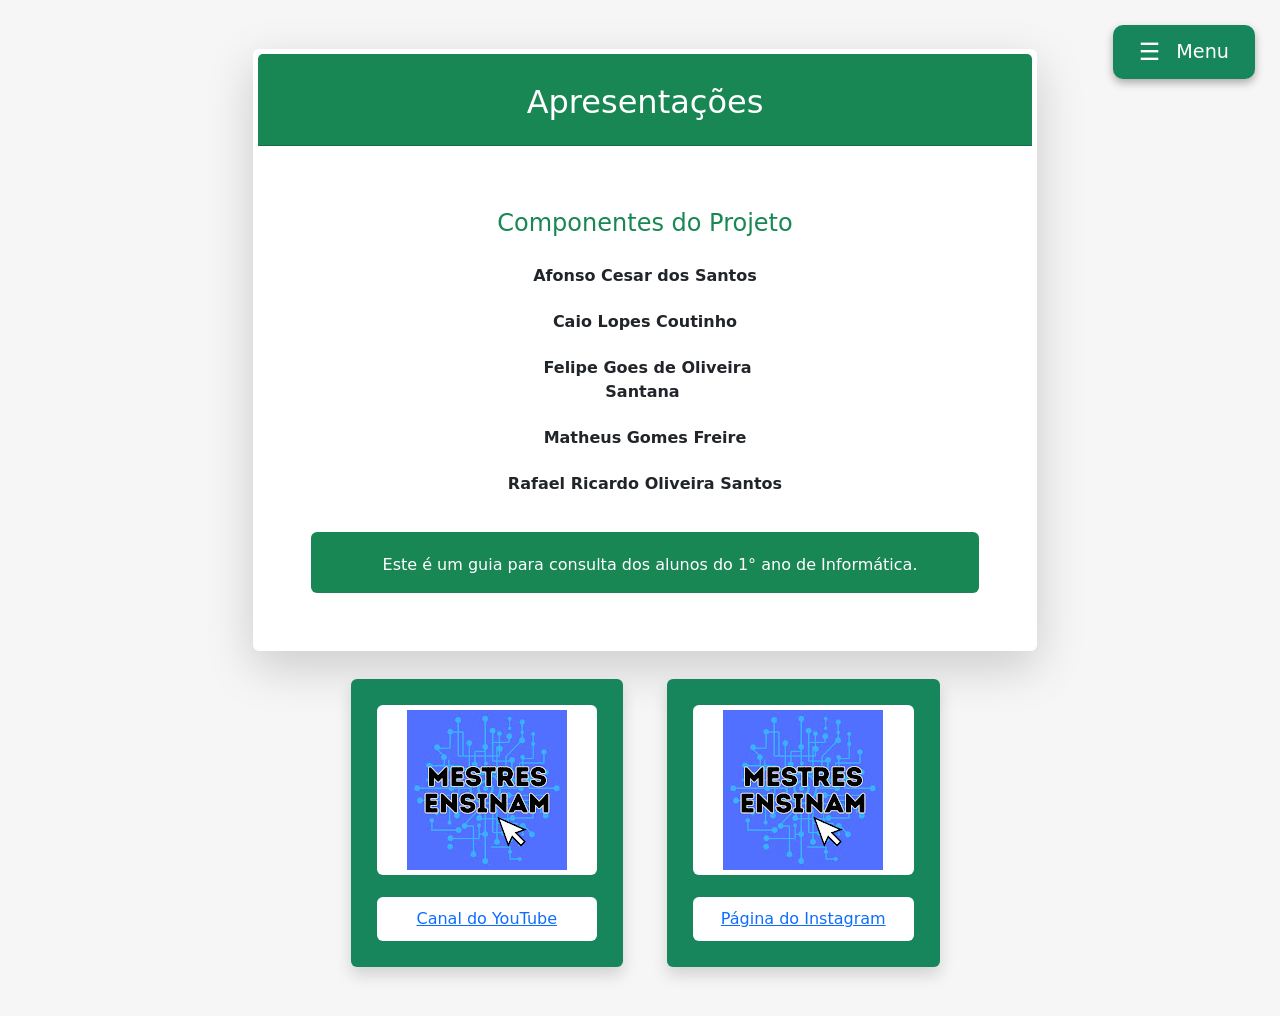
==== index.html @ f21346a5 "a" ====
<html lang="pt-br">
<head>
	<meta charset="utf-8" name="viewport" content="width=device-width, initial-scale=1">   
    <title>Site do Guia de Aprendizado</title>
	<link rel="icon" href="imagens\logo.svg">
    <link href="css/bootstrap.min.css" rel="stylesheet">
    <link href="https://cdn.jsdelivr.net/npm/bootstrap@5.3.0/dist/css/bootstrap.min.css" rel="stylesheet">
	<script src="https://cdn.jsdelivr.net/npm/bootstrap@5.3.0/dist/js/bootstrap.bundle.min.js"></script>
	<style>
		.menu-box {
			background: linear-gradient(135deg, #17865D 0%, #1a9b6b 100%);
			border-radius: 15px;
			padding: 20px;
			margin: 15px;
			box-shadow: 0 8px 25px rgba(23, 134, 93, 0.3);
		}
		
		.menu-label {
			color: white;
			font-weight: 500;
			font-size: 1.1rem;
			margin: 0;
			padding: 12px 15px;
			border-radius: 10px;
			transition: all 0.3s ease;
			cursor: pointer;
			display: block;
			text-decoration: none;
		}
		
		.menu-label:hover {
			background-color: rgba(255, 255, 255, 0.2);
			transform: translateX(5px);
			color: white;
			text-decoration: none;
		}
		
		.nav-link {
			padding: 0;
			margin: 5px 0;
			border-radius: 10px;
			transition: all 0.3s ease;
		}
		
		.nav-link:hover {
			background-color: rgba(255, 255, 255, 0.1);
		}
		
		.offcanvas {
			background: linear-gradient(180deg, #f8f9fa 0%, #e9ecef 100%);
		}
		
		.offcanvas-header {
			background: linear-gradient(135deg, #17865D 0%, #1a9b6b 100%);
			color: white;
			border-radius: 0 0 15px 15px;
		}
		
		.btn-close {
			filter: invert(1);
		}
		
		/* Animação de entrada */
		@keyframes slideIn {
			from {
				transform: translateX(-100%);
				opacity: 0;
			}
			to {
				transform: translateX(0);
				opacity: 1;
			}
		}
		
		
		/* Efeito de destaque para o item ativo */
		.nav-link.active .menu-label {
			background-color: rgba(255, 255, 255, 0.3);
			box-shadow: 0 4px 15px rgba(255, 255, 255, 0.2);
		}

		.home-shortcut-card {
			aspect-ratio: 1 / 1;
			background-color: #17865D;
		}

		.home-shortcut-card .card-body {
			display: flex;
			flex-direction: column;
			gap: 12px;
			background-color: #17865D;
		}

		.home-shortcut-image {
			display: grid;
			flex: 1;
			min-height: 0;
			place-items: center;
			border-radius: 0.375rem;
			background-color: #fff;
		}

		.home-shortcut-image img {
			max-width: 100%;
			max-height: 100%;
			object-fit: contain;
		}

		.home-shortcut-link {
			display: block;
			padding: 10px;
			border-radius: 0.375rem;
			background-color: #fff;
			text-align: center;
		}
	</style>
</head>
<body>
	<!-- Botão do Menu Verde -->
	<button class="btn" type="button"
		data-bs-toggle="offcanvas"
		data-bs-target="#MenuLateral"
		aria-controls="MenuLateral"
		style="background-color:#17865D;color:#fff;position:fixed;top:20px;right:20px;z-index:1050;font-size:1.2rem;padding:8px 20px;border-radius:10px;box-shadow: 0 4px 8px rgba(0,0,0,0.3);">
		<span style="font-size:1.5rem;vertical-align:middle;">☰</span> 
		<span style="margin-left:8px;vertical-align:middle;">Menu</span>
	</button>

	<div class="offcanvas offcanvas-start" tabindex="-1" id="MenuLateral" aria-labelledby="MenuLateralLabel" style="width: 450px;">
		<div class="offcanvas-header">
			<h5 class="offcanvas-title" id="MenuLateralLabel">
				<span style="font-size: 1.8rem; margin-right: 10px;">📊</span>
				Menu de Navegação
			</h5>
			<button type="button" class="btn-close" data-bs-dismiss="offcanvas" aria-label="Close"></button>
		</div>
		<!-- Novo box para envolver os botões -->
		<div class="menu-box">
			<ul class="nav flex-column">
				<li class="nav-item">
					<a class="nav-link" href="index.html" target="_self">
						<label class="menu-label">
							<span style="margin-right: 10px;">🏠</span>
							Início
						</label>
					</a>
				</li>
				<li class="nav-item">
					<a class="nav-link" href="selects.html" target="_self">
						<label class="menu-label">
							<span style="margin-right: 10px;">📈</span>
							Instalação
						</label>
					</a>
				</li>
                <li class="nav-item">
					<a class="nav-link" href="views.html" target="_self">
						<label class="menu-label">
							<span style="margin-right: 10px;">👁️</span>
							Diagrama
						</label>
					</a>
				</li>
				<li class="nav-item">
					<a class="nav-link active" href="proc_join.html" target="_self">
						<label class="menu-label">
							<span style="margin-right: 10px;">🔗</span>
							Criação de Tabelas Comandos
						</label>
					</a>
				</li>
                <li class="nav-item">
					<a class="nav-link" href="proc_crud.html" target="_self">
						<label class="menu-label">
							<span style="margin-right: 10px;">⚙️</span>
							Inserindo Dados
						</label>
					</a>
				</li>
				<li class="nav-item">
					<a class="nav-link" href="proc_regras.html" target="_self">
						<label class="menu-label">
							<span style="margin-right: 10px;">📋</span>
							Alterando Dados
						</label>
					</a>
				</li>
				<li class="nav-item">
					<a class="nav-link" href="Permissões.html" target="_self">
						<label class="menu-label">
							<span style="margin-right: 10px;">✔</span>
							Pesquisas (Select)
						</label>
					</a>
				</li>
				<li class="nav-item">
					<a class="nav-link" href="gatilhos.html" target="_self">
						<label class="menu-label">
							<span style="margin-right: 10px;">🔫</span>
							Como Salvar
						</label>
					</a>
				</li>
			</ul>
		</div>
	</div>

	<div class="offcanvas offcanvas-start" tabindex="-1" id="sideMenu" aria-labelledby="sideMenuLabel">
	  <div class="offcanvas-header">
		<h5 class="offcanvas-title" id="sideMenuLabel">Menu</h5>
		<button type="button" class="btn-close" data-bs-dismiss="offcanvas" aria-label="Close"></button>
	  </div>
	  <div class="offcanvas-body">
		<ul class="list-group">
		  <li class="list-group-item"><a href="#" class="text-decoration-none">Início</a></li>
		  <li class="list-group-item"><a href="#" class="text-decoration-none">Instalação</a></li>
          <li class="list-group-item"><a href="#" class="text-decoration-none">Diagrama</a></li>
          <li class="list-group-item"><a href="#" class="text-decoration-none">Criação de Tabelas Comandos</a></li>
		  <li class="list-group-item"><a href="#" class="text-decoration-none">Inserindo Dados</a></li>
          <li class="list-group-item"><a href="#" class="text-decoration-none">Alterando Dados</a></li>
          <li class="list-group-item"><a href="#" class="text-decoration-none">Pesquisas (Select)</a></li>
		  <li class="list-group-item"><a href="#" class="text-decoration-none">Como Salvar</a></li>
		</ul>
	</div>
</div>

	<div class="container-fluid py-4">
		<div class="row justify-content-center">
			<div class="col-lg-8 col-md-10 col-sm-12">
				<div class="card shadow-lg border-0">
					<div class="card-header bg-success text-white text-center py-4">
						<h2 class="mb-0 text-white">Apresentações</h2>
					</div>
					<div class="card-body p-5 text-center">
						<div class="text-center mb-4">
							<h4 class="text-success mb-3">Componentes do Projeto</h4>
							<div class="row justify-content-center">
								<div class="col-md-6 mb-2">
									<p class="mb-1"><strong>Afonso Cesar dos Santos</strong></p>
								</div>
								<div class="col-md-6 mb-2">
									<p class="mb-1"><strong>Caio Lopes Coutinho</strong></p>
								</div>
								<div class="col-md-6 mb-2">
									<p class="mb-1"><strong>Felipe Goes de Oliveira Santana</strong></p>
								</div>
								<div class="col-md-6 mb-2">
									<p class="mb-1"><strong>Matheus Gomes Freire</strong></p>
								</div>
								<div class="col-md-6 mb-2">
									<p class="mb-1"><strong>Rafael Ricardo Oliveira Santos</strong></p>
								</div>
							</div>
						</div>
						
						

							
							<div class="mt-4 p-3 bg-success text-white rounded">
								<p class="mb-0"><i class="fas fa-users"></i> Este é um guia para consulta dos alunos do 1° ano de Informática.</p>
							</div>
						</div>
					</div>
				</div>
			</div>

			<div class="row justify-content-center g-4 mt-2">
				<div class="col-10 col-sm-5 col-lg-3">
					<div class="card home-shortcut-card shadow border-0">
						<div class="card-body">
							<!-- Substitua esta área por uma imagem quando estiver pronta. -->
							<div class="home-shortcut-image"><img src="imagens/TCC/logo/logo.jpg" alt="logo" class="img-fluid"></img></div>
							<a href="https://youtube.com/@mestresensinando?si=HSx_U2N3adWQ6P_w" class="home-shortcut-link" target="_blank" rel="noopener noreferrer">Canal do YouTube</a>
						</div>
					</div>
				</div>
				<div class="col-10 col-sm-5 col-lg-3">
					<div class="card home-shortcut-card shadow border-0">
						<div class="card-body">
							<!-- Substitua esta área por uma imagem quando estiver pronta. -->
							<div class="home-shortcut-image"><img src="imagens/TCC/logo/logo.jpg" alt="logo" class="img-fluid"></img></div>
							<a href="https://www.instagram.com/mestres_ensinam01?utm_source=ig_web_button_share_sheet&mdxt=ZDNlZDc0MzIxNw==" class="home-shortcut-link" target="_blank" rel="noopener noreferrer">Página do Instagram</a>
						</div>
					</div>
				</div>
			</div>
			
			</div>
	</div>

	<!-- Script para destacar o item correto do menu -->
	<script>
	  document.addEventListener("DOMContentLoaded", function() {
		let links = document.querySelectorAll(".nav-link");
		let currentPage = window.location.pathname.split("/").pop(); // pega o nome do arquivo atual
		
		links.forEach(link => {
		  let href = link.getAttribute("href");
		  if (href === currentPage) {
			link.classList.add("active"); // ativa só o item da página atual
		  } else {
			link.classList.remove("active"); // garante que os outros fiquem limpos
		  }
		});
	  });
	</script>
</body>
<style>
	* 
	{
	  margin: 5px !important;
	}

	.btn-close
	{
	  filter: brightness(0%) !important;
	}

	h2 
	{
	  color: #0f7a0f !important; 
	}

	body 
	{
	  background-color: #f6f6f6 !important;
	}
</style>
</html>
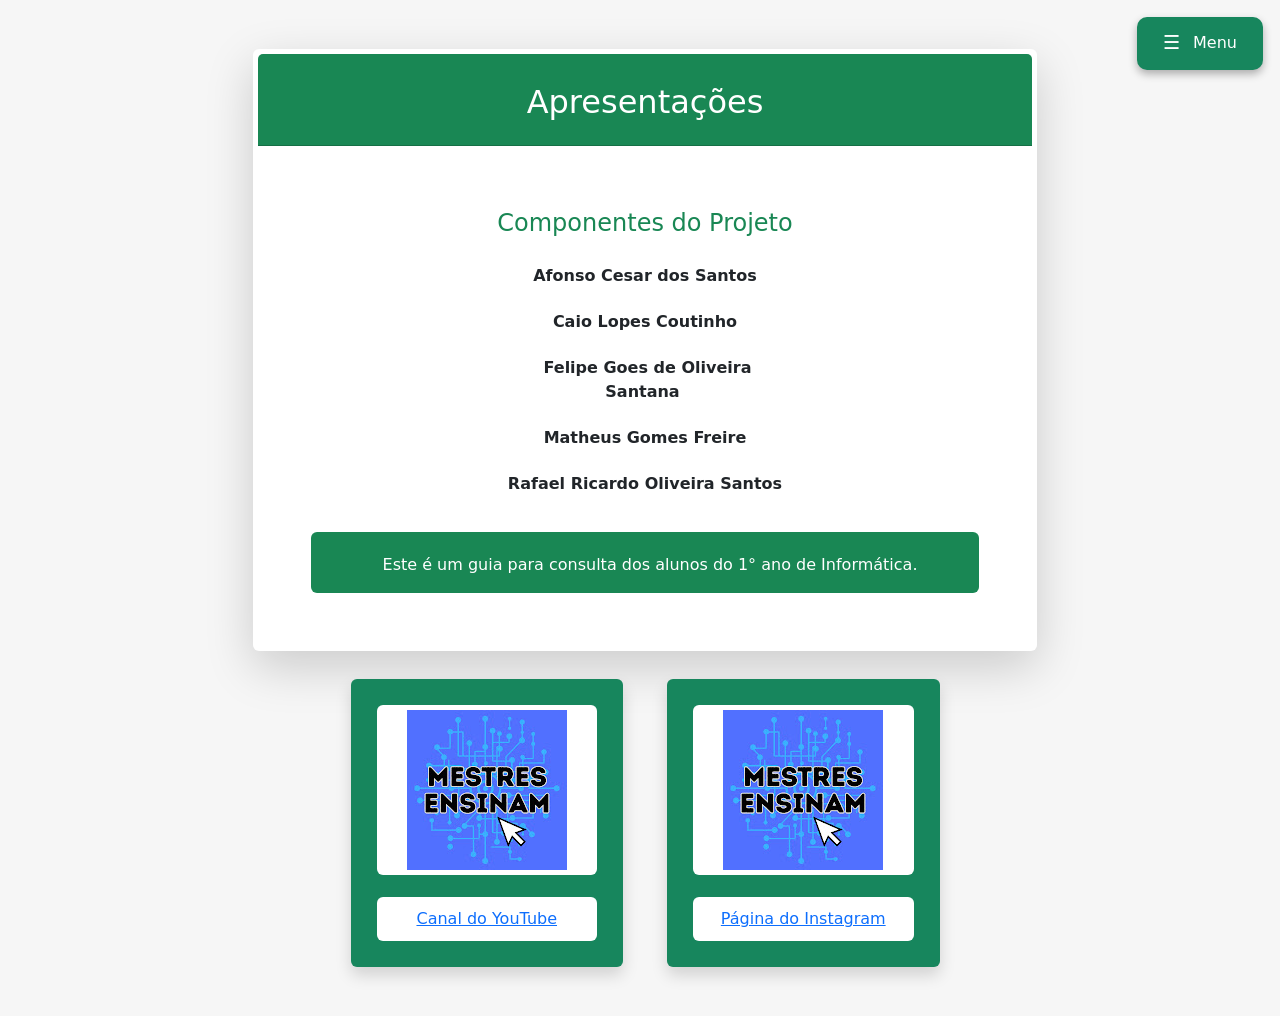
==== commit 9817dab7: "a" ====
--- a/index.html
+++ b/index.html
@@ -112,6 +112,61 @@
 			border-radius: 0.375rem;
 			background-color: #fff;
 			text-align: center;
+		}
+	</style>
+	<style>
+		#MenuLateral {
+			width: min(450px, 90vw) !important;
+			max-width: 100vw;
+			display: flex;
+			flex-direction: column;
+		}
+
+		#MenuLateral .offcanvas-header {
+			flex-shrink: 0;
+			gap: 0.75rem;
+		}
+
+		#MenuLateral .offcanvas-title {
+			min-width: 0;
+			overflow-wrap: anywhere;
+		}
+
+		#MenuLateral .menu-box {
+			flex: 1 1 auto;
+			min-height: 0;
+			margin: clamp(8px, 2vw, 15px);
+			padding: clamp(10px, 3vw, 20px);
+			overflow-y: auto;
+			overscroll-behavior: contain;
+		}
+
+		#MenuLateral .menu-label {
+			display: flex;
+			min-height: 44px;
+			align-items: center;
+			overflow-wrap: anywhere;
+		}
+
+		button[data-bs-target="#MenuLateral"] {
+			inset-block-start: max(12px, env(safe-area-inset-top)) !important;
+			inset-inline-end: max(12px, env(safe-area-inset-right)) !important;
+			z-index: 1039 !important;
+			display: inline-flex;
+			max-width: calc(100vw - 24px);
+			align-items: center;
+			gap: 8px;
+			padding: 6px clamp(10px, 2vw, 20px) !important;
+			font-size: clamp(1rem, 1.2vw, 1.2rem) !important;
+			white-space: nowrap;
+		}
+
+		button[data-bs-target="#MenuLateral"] span:first-child {
+			font-size: clamp(1.2rem, 1.5vw, 1.5rem) !important;
+		}
+
+		button[data-bs-target="#MenuLateral"] span:last-child {
+			margin-left: 0 !important;
 		}
 	</style>
 </head>
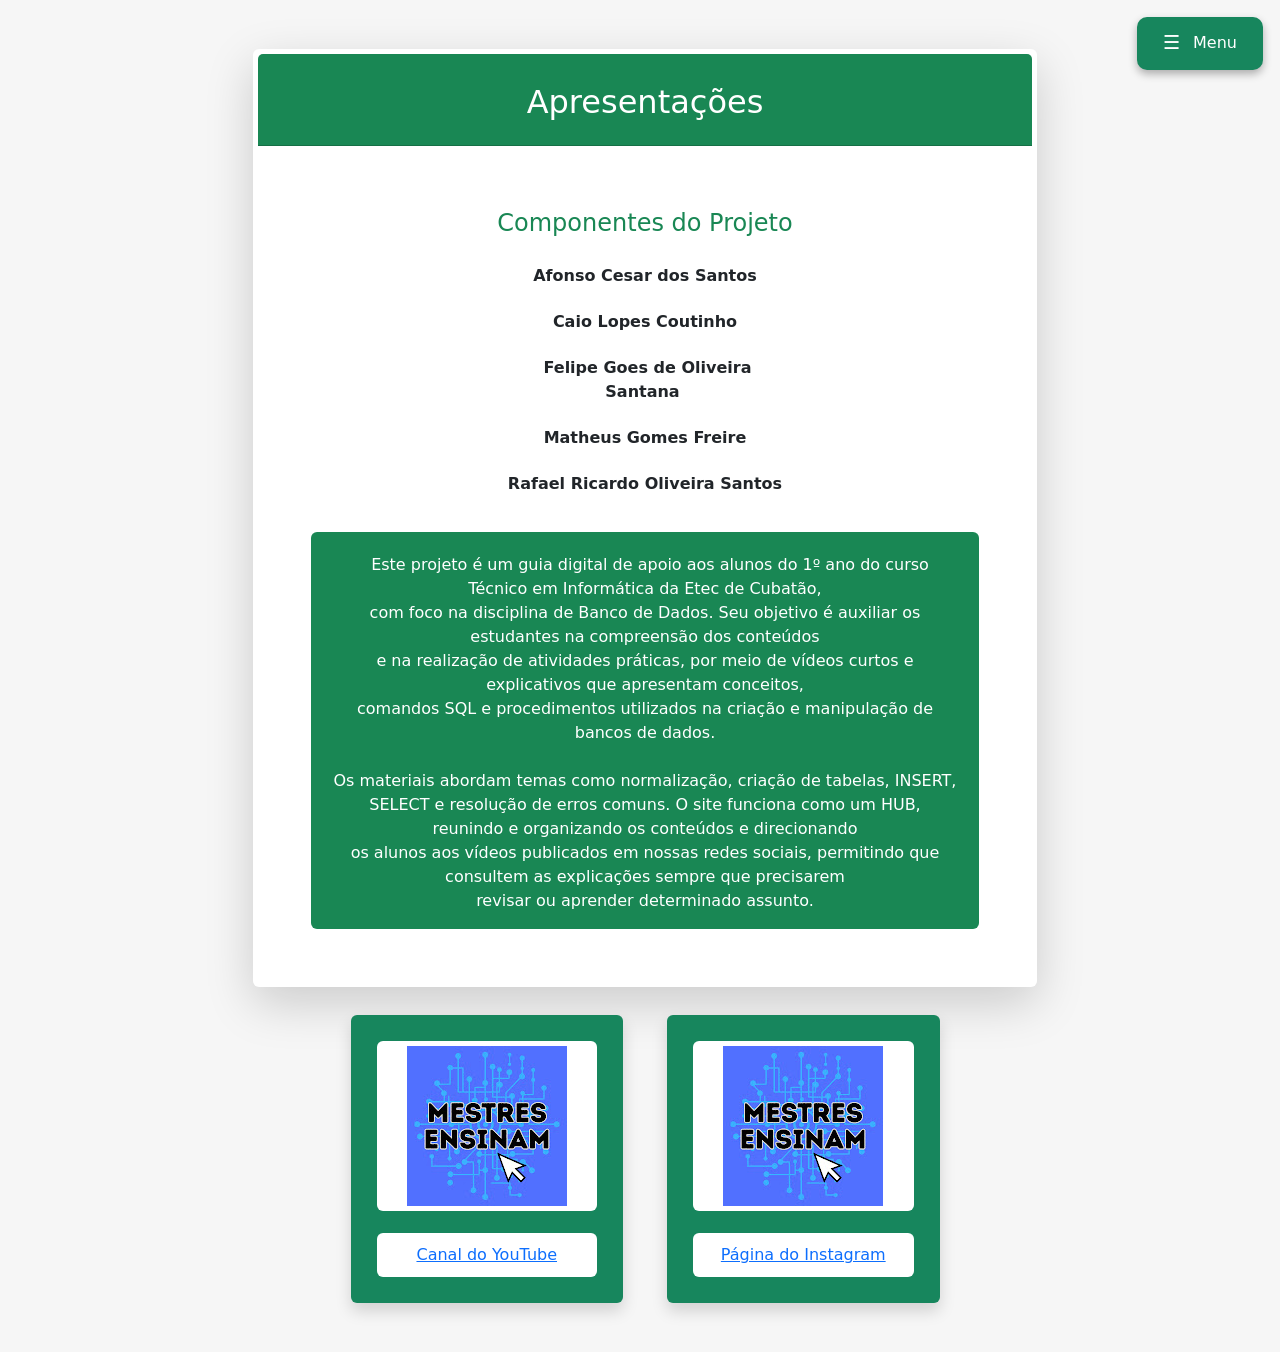
==== commit 6761ada0: "Update index.html" ====
--- a/index.html
+++ b/index.html
@@ -312,7 +312,15 @@
 
 							
 							<div class="mt-4 p-3 bg-success text-white rounded">
-								<p class="mb-0"><i class="fas fa-users"></i> Este é um guia para consulta dos alunos do 1° ano de Informática.</p>
+								<p class="mb-0"><i class="fas fa-users"></i> Este projeto é um guia digital de apoio aos alunos do 1º ano do curso Técnico em Informática da Etec de Cubatão,<br>
+								com foco na disciplina de Banco de Dados. Seu objetivo é auxiliar os estudantes na compreensão dos conteúdos<br>
+								e na realização de atividades práticas, por meio de vídeos curtos e explicativos que apresentam conceitos,<br>
+								comandos SQL e procedimentos utilizados na criação e manipulação de bancos de dados.<br>
+								<br>
+								Os materiais abordam temas como normalização, criação de tabelas, INSERT,<br>
+								SELECT e resolução de erros comuns. O site funciona como um HUB, reunindo e organizando os conteúdos e direcionando<br> 
+								os alunos aos vídeos publicados em nossas redes sociais, permitindo que consultem as explicações sempre que precisarem <br>
+								revisar ou aprender determinado assunto.</p>
 							</div>
 						</div>
 					</div>
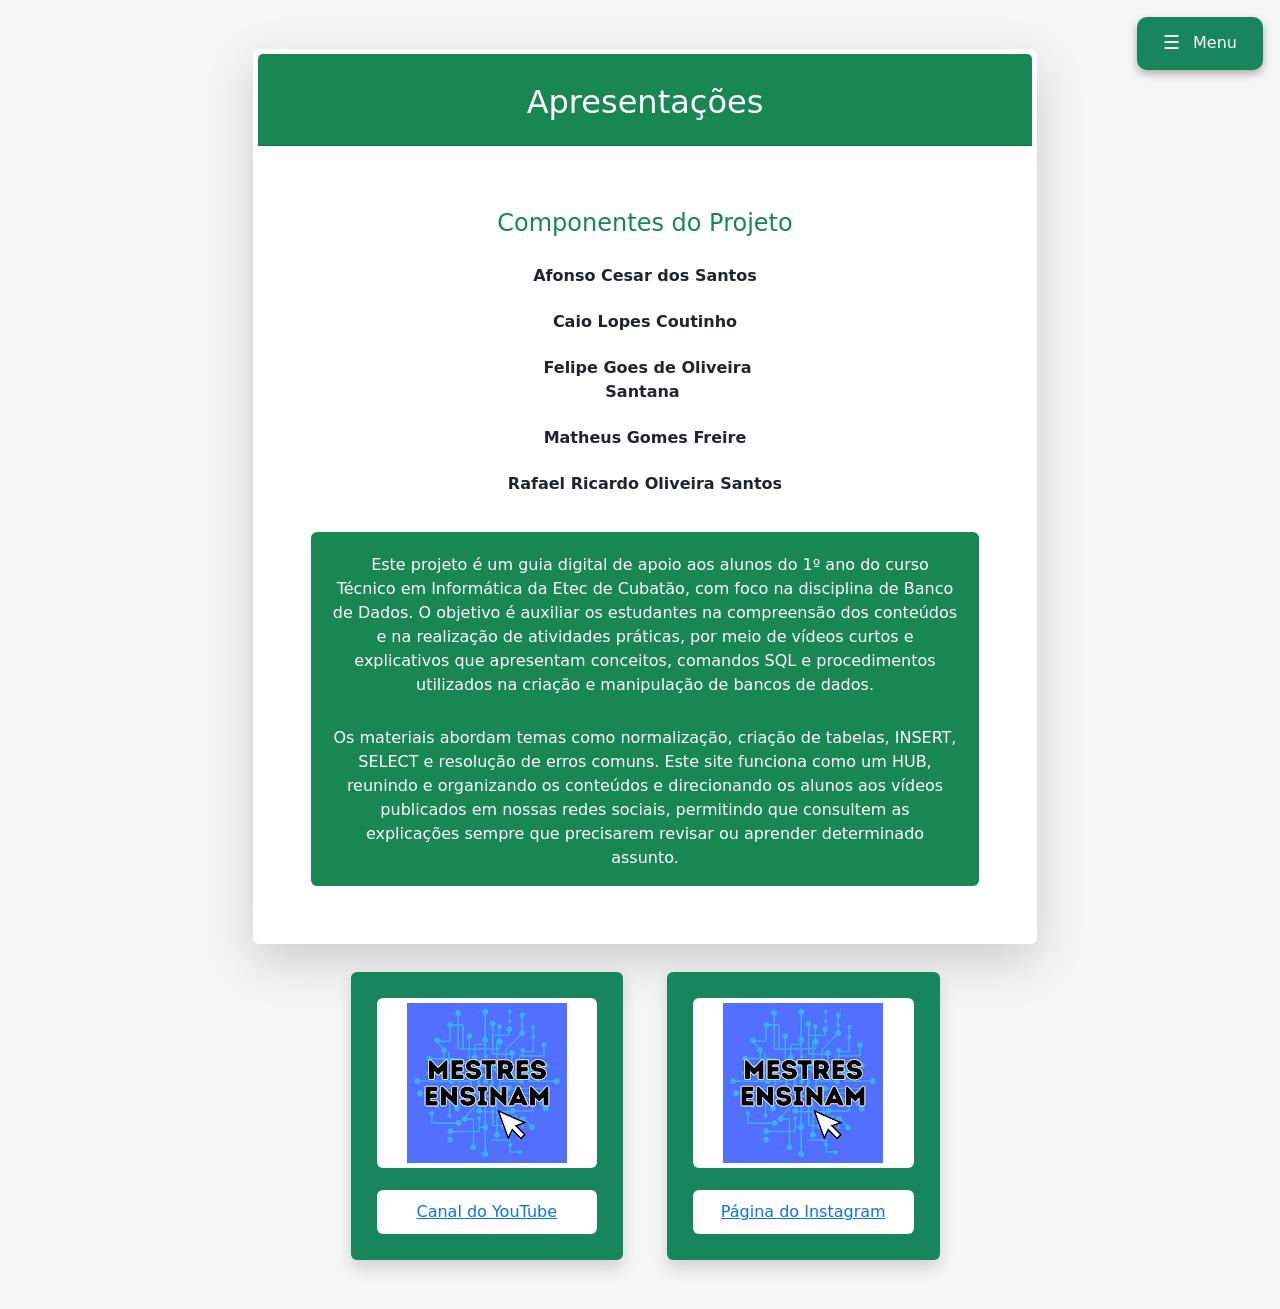
==== commit fa1a3586: "Update index.html" ====
--- a/index.html
+++ b/index.html
@@ -312,14 +312,14 @@
 
 							
 							<div class="mt-4 p-3 bg-success text-white rounded">
-								<p class="mb-0"><i class="fas fa-users"></i> Este projeto é um guia digital de apoio aos alunos do 1º ano do curso Técnico em Informática da Etec de Cubatão,<br>
-								com foco na disciplina de Banco de Dados. Seu objetivo é auxiliar os estudantes na compreensão dos conteúdos<br>
-								e na realização de atividades práticas, por meio de vídeos curtos e explicativos que apresentam conceitos,<br>
-								comandos SQL e procedimentos utilizados na criação e manipulação de bancos de dados.<br>
+								<p class="mb-0"><i class="fas fa-users"></i>Este projeto é um guia digital de apoio aos alunos do 1º ano do curso Técnico em Informática da Etec de Cubatão,
+								com foco na disciplina de Banco de Dados. O objetivo é auxiliar os estudantes na compreensão dos conteúdos
+								e na realização de atividades práticas, por meio de vídeos curtos e explicativos que apresentam conceitos,
+								comandos SQL e procedimentos utilizados na criação e manipulação de bancos de dados.<br></p>
 								<br>
-								Os materiais abordam temas como normalização, criação de tabelas, INSERT,<br>
-								SELECT e resolução de erros comuns. O site funciona como um HUB, reunindo e organizando os conteúdos e direcionando<br> 
-								os alunos aos vídeos publicados em nossas redes sociais, permitindo que consultem as explicações sempre que precisarem <br>
+								<p class="mb-0">Os materiais abordam temas como normalização, criação de tabelas, INSERT,
+								SELECT e resolução de erros comuns. Este site funciona como um HUB, reunindo e organizando os conteúdos e direcionando
+								os alunos aos vídeos publicados em nossas redes sociais, permitindo que consultem as explicações sempre que precisarem 
 								revisar ou aprender determinado assunto.</p>
 							</div>
 						</div>
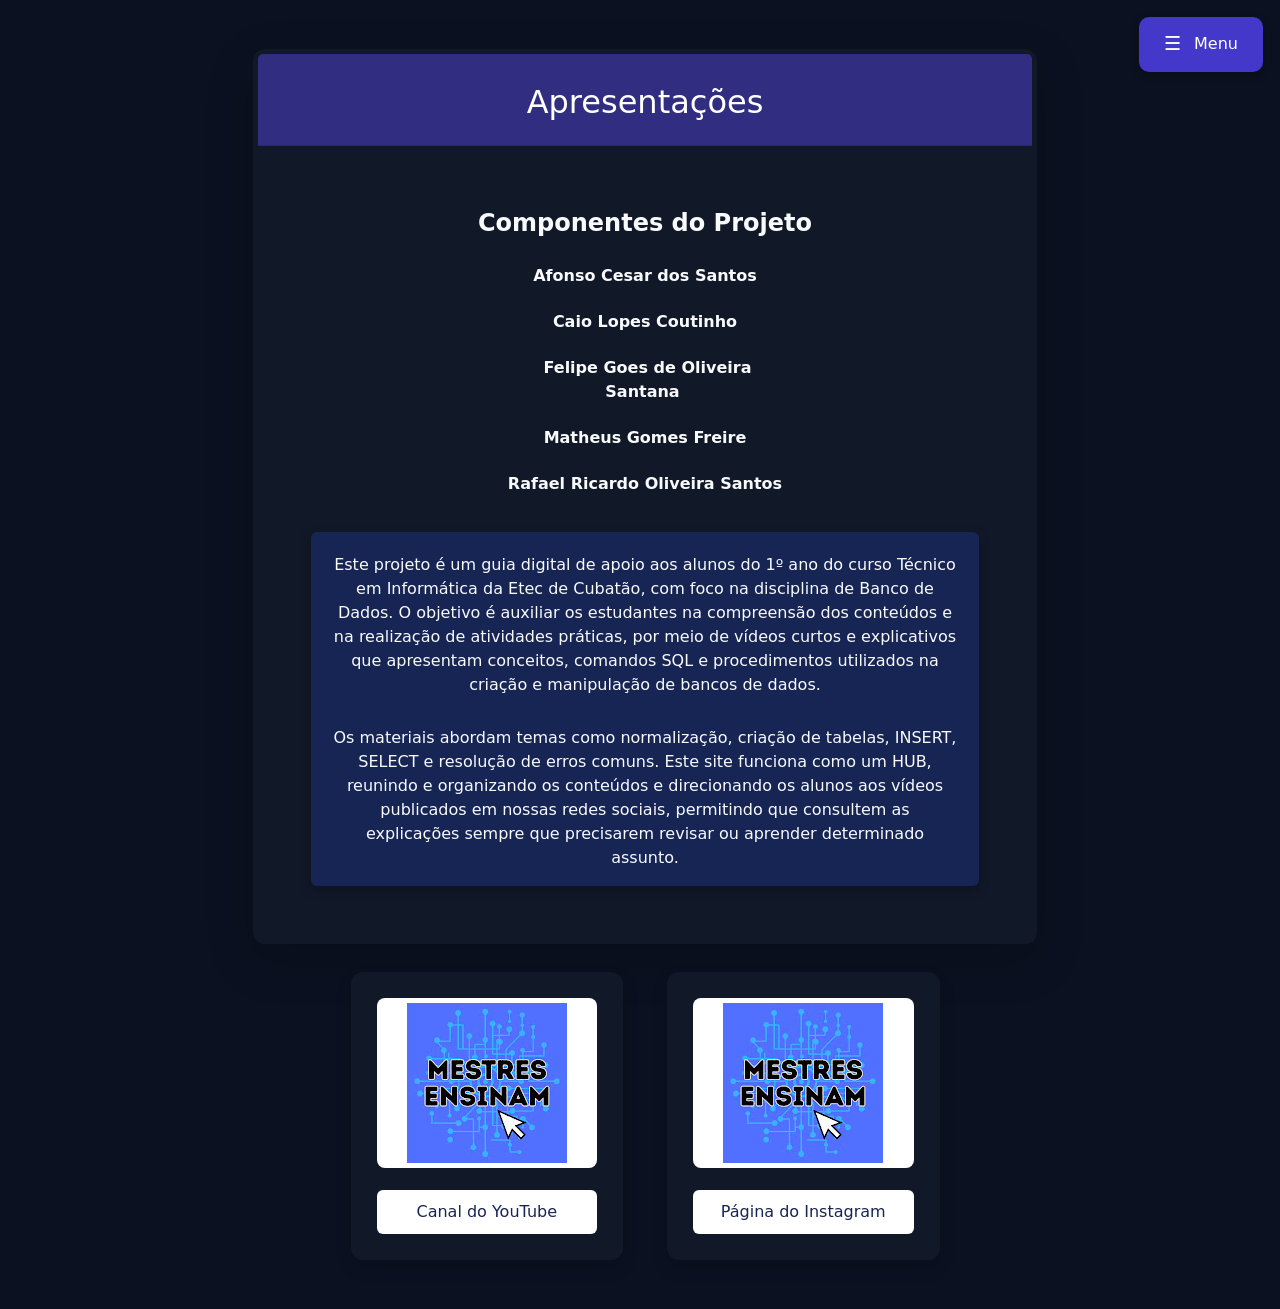
==== commit 26c61d97: "a" ====
--- a/index.html
+++ b/index.html
@@ -1,392 +1,990 @@
+<!DOCTYPE html>
 <html lang="pt-br">
+
 <head>
-	<meta charset="utf-8" name="viewport" content="width=device-width, initial-scale=1">   
+    <meta charset="utf-8">
+    <meta name="viewport" content="width=device-width, initial-scale=1">
+
     <title>Site do Guia de Aprendizado</title>
-	<link rel="icon" href="imagens\logo.svg">
+
+    <link rel="icon" href="imagens/logo.svg">
+
     <link href="css/bootstrap.min.css" rel="stylesheet">
     <link href="https://cdn.jsdelivr.net/npm/bootstrap@5.3.0/dist/css/bootstrap.min.css" rel="stylesheet">
-	<script src="https://cdn.jsdelivr.net/npm/bootstrap@5.3.0/dist/js/bootstrap.bundle.min.js"></script>
-	<style>
-		.menu-box {
-			background: linear-gradient(135deg, #17865D 0%, #1a9b6b 100%);
-			border-radius: 15px;
-			padding: 20px;
-			margin: 15px;
-			box-shadow: 0 8px 25px rgba(23, 134, 93, 0.3);
-		}
-		
-		.menu-label {
-			color: white;
-			font-weight: 500;
-			font-size: 1.1rem;
-			margin: 0;
-			padding: 12px 15px;
-			border-radius: 10px;
-			transition: all 0.3s ease;
-			cursor: pointer;
-			display: block;
-			text-decoration: none;
-		}
-		
-		.menu-label:hover {
-			background-color: rgba(255, 255, 255, 0.2);
-			transform: translateX(5px);
-			color: white;
-			text-decoration: none;
-		}
-		
-		.nav-link {
-			padding: 0;
-			margin: 5px 0;
-			border-radius: 10px;
-			transition: all 0.3s ease;
-		}
-		
-		.nav-link:hover {
-			background-color: rgba(255, 255, 255, 0.1);
-		}
-		
-		.offcanvas {
-			background: linear-gradient(180deg, #f8f9fa 0%, #e9ecef 100%);
-		}
-		
-		.offcanvas-header {
-			background: linear-gradient(135deg, #17865D 0%, #1a9b6b 100%);
-			color: white;
-			border-radius: 0 0 15px 15px;
-		}
-		
-		.btn-close {
-			filter: invert(1);
-		}
-		
-		/* Animação de entrada */
-		@keyframes slideIn {
-			from {
-				transform: translateX(-100%);
-				opacity: 0;
-			}
-			to {
-				transform: translateX(0);
-				opacity: 1;
-			}
-		}
-		
-		
-		/* Efeito de destaque para o item ativo */
-		.nav-link.active .menu-label {
-			background-color: rgba(255, 255, 255, 0.3);
-			box-shadow: 0 4px 15px rgba(255, 255, 255, 0.2);
-		}
-
-		.home-shortcut-card {
-			aspect-ratio: 1 / 1;
-			background-color: #17865D;
-		}
-
-		.home-shortcut-card .card-body {
-			display: flex;
-			flex-direction: column;
-			gap: 12px;
-			background-color: #17865D;
-		}
-
-		.home-shortcut-image {
-			display: grid;
-			flex: 1;
-			min-height: 0;
-			place-items: center;
-			border-radius: 0.375rem;
-			background-color: #fff;
-		}
-
-		.home-shortcut-image img {
-			max-width: 100%;
-			max-height: 100%;
-			object-fit: contain;
-		}
-
-		.home-shortcut-link {
-			display: block;
-			padding: 10px;
-			border-radius: 0.375rem;
-			background-color: #fff;
-			text-align: center;
-		}
-	</style>
-	<style>
-		#MenuLateral {
-			width: min(450px, 90vw) !important;
-			max-width: 100vw;
-			display: flex;
-			flex-direction: column;
-		}
-
-		#MenuLateral .offcanvas-header {
-			flex-shrink: 0;
-			gap: 0.75rem;
-		}
-
-		#MenuLateral .offcanvas-title {
-			min-width: 0;
-			overflow-wrap: anywhere;
-		}
-
-		#MenuLateral .menu-box {
-			flex: 1 1 auto;
-			min-height: 0;
-			margin: clamp(8px, 2vw, 15px);
-			padding: clamp(10px, 3vw, 20px);
-			overflow-y: auto;
-			overscroll-behavior: contain;
-		}
-
-		#MenuLateral .menu-label {
-			display: flex;
-			min-height: 44px;
-			align-items: center;
-			overflow-wrap: anywhere;
-		}
-
-		button[data-bs-target="#MenuLateral"] {
-			inset-block-start: max(12px, env(safe-area-inset-top)) !important;
-			inset-inline-end: max(12px, env(safe-area-inset-right)) !important;
-			z-index: 1039 !important;
-			display: inline-flex;
-			max-width: calc(100vw - 24px);
-			align-items: center;
-			gap: 8px;
-			padding: 6px clamp(10px, 2vw, 20px) !important;
-			font-size: clamp(1rem, 1.2vw, 1.2rem) !important;
-			white-space: nowrap;
-		}
-
-		button[data-bs-target="#MenuLateral"] span:first-child {
-			font-size: clamp(1.2rem, 1.5vw, 1.5rem) !important;
-		}
-
-		button[data-bs-target="#MenuLateral"] span:last-child {
-			margin-left: 0 !important;
-		}
-	</style>
+
+    <script src="https://cdn.jsdelivr.net/npm/bootstrap@5.3.0/dist/js/bootstrap.bundle.min.js"></script>
+
+    <style>
+
+        /* =========================
+           PALETA DE CORES
+        ========================== */
+
+        :root {
+            --fundo-principal: #0B1120;
+            --fundo-secundario: #111827;
+            --azul-escuro: #172554;
+            --indigo-escuro: #312E81;
+            --indigo-principal: #4338CA;
+
+            --texto-principal: #F8FAFC;
+            --texto-secundario: #CBD5E1;
+            --branco: #FFFFFF;
+        }
+
+
+        /* =========================
+           CONFIGURAÇÕES GERAIS
+        ========================== */
+
+        * {
+            margin: 5px !important;
+        }
+
+        body {
+            background-color: var(--fundo-principal) !important;
+            color: var(--texto-principal);
+        }
+
+
+        /* =========================
+           MENU LATERAL
+        ========================== */
+
+        .menu-box {
+            background-color: var(--azul-escuro);
+
+            border-radius: 12px;
+            padding: 20px;
+            margin: 15px;
+
+            box-shadow: 0 4px 12px rgba(0, 0, 0, 0.30);
+        }
+
+
+        .menu-label {
+            color: var(--texto-principal);
+
+            font-weight: 500;
+            font-size: 1.1rem;
+
+            margin: 0;
+            padding: 12px 15px;
+
+            border-radius: 8px;
+
+            cursor: pointer;
+
+            display: block;
+
+            text-decoration: none;
+        }
+
+
+        .menu-label:hover {
+            background-color: var(--indigo-escuro);
+            color: var(--branco);
+
+            text-decoration: none;
+        }
+
+
+        .nav-link {
+            padding: 0;
+
+            margin: 5px 0;
+
+            border-radius: 8px;
+        }
+
+
+        .nav-link.active .menu-label {
+            background-color: var(--indigo-principal);
+            color: var(--branco);
+        }
+
+
+        /* =========================
+           MENU OFFCANVAS
+        ========================== */
+
+        .offcanvas {
+            background-color: var(--fundo-secundario);
+            color: var(--texto-principal);
+        }
+
+
+        .offcanvas-header {
+            background-color: var(--indigo-escuro);
+
+            color: var(--texto-principal);
+
+            border-radius: 0 0 12px 12px;
+        }
+
+
+        .btn-close {
+            filter: invert(1);
+        }
+
+
+        /* =========================
+           TAMANHO DO MENU
+        ========================== */
+
+        #MenuLateral {
+            width: min(450px, 90vw) !important;
+
+            max-width: 100vw;
+
+            display: flex;
+
+            flex-direction: column;
+        }
+
+
+        #MenuLateral .offcanvas-header {
+            flex-shrink: 0;
+
+            gap: 0.75rem;
+        }
+
+
+        #MenuLateral .offcanvas-title {
+            min-width: 0;
+
+            overflow-wrap: anywhere;
+        }
+
+
+        #MenuLateral .menu-box {
+            flex: 1 1 auto;
+
+            min-height: 0;
+
+            margin: clamp(8px, 2vw, 15px);
+
+            padding: clamp(10px, 3vw, 20px);
+
+            overflow-y: auto;
+
+            overscroll-behavior: contain;
+        }
+
+
+        #MenuLateral .menu-label {
+            display: flex;
+
+            min-height: 44px;
+
+            align-items: center;
+
+            overflow-wrap: anywhere;
+        }
+
+
+        /* =========================
+           BOTÃO DO MENU
+        ========================== */
+
+        button[data-bs-target="#MenuLateral"] {
+            background-color: #4338CA !important;
+            color: #FFFFFF !important;
+
+            border: none;
+
+            border-radius: 10px;
+
+            box-shadow: 0 3px 8px rgba(0, 0, 0, 0.25);
+
+            inset-block-start:
+                max(12px, env(safe-area-inset-top)) !important;
+
+            inset-inline-end:
+                max(12px, env(safe-area-inset-right)) !important;
+
+            z-index: 1039 !important;
+
+            display: inline-flex;
+
+            max-width: calc(100vw - 24px);
+
+            align-items: center;
+
+            gap: 8px;
+
+            padding:
+                8px clamp(12px, 2vw, 20px) !important;
+
+            font-size:
+                clamp(1rem, 1.2vw, 1.2rem) !important;
+
+            white-space: nowrap;
+        }
+
+
+        button[data-bs-target="#MenuLateral"]:hover {
+            background-color: #3730A3 !important;
+            color: #FFFFFF !important;
+        }
+
+
+        button[data-bs-target="#MenuLateral"] span:first-child {
+            font-size:
+                clamp(1.2rem, 1.5vw, 1.5rem) !important;
+        }
+
+
+        button[data-bs-target="#MenuLateral"] span:last-child {
+            margin-left: 0 !important;
+        }
+
+
+        /* =========================
+           CARD PRINCIPAL
+        ========================== */
+
+        .card {
+            background-color: var(--fundo-secundario);
+            color: var(--texto-principal);
+
+            border-radius: 12px;
+        }
+
+
+        .card-header-principal {
+            background-color: var(--indigo-escuro);
+
+            color: var(--branco);
+        }
+
+
+        .card-body {
+            background-color: var(--fundo-secundario);
+        }
+
+
+        .titulo-secao {
+            color: var(--texto-principal);
+
+            font-weight: 700;
+        }
+
+
+        .descricao-projeto {
+            background-color: var(--azul-escuro);
+
+            color: var(--texto-principal);
+
+            box-shadow: 0 4px 12px rgba(0, 0, 0, 0.25);
+        }
+
+
+        /* =========================
+           CARDS DAS REDES SOCIAIS
+        ========================== */
+
+        .home-shortcut-card {
+            aspect-ratio: 1 / 1;
+
+            background-color: var(--azul-escuro);
+
+            border-radius: 12px;
+
+            border: none;
+
+            box-shadow: 0 4px 12px rgba(0, 0, 0, 0.30);
+        }
+
+
+        .home-shortcut-card .card-body {
+            display: flex;
+
+            flex-direction: column;
+
+            gap: 12px;
+
+            background-color: var(--azul-escuro);
+
+            border-radius: 12px;
+        }
+
+
+        .home-shortcut-image {
+            display: grid;
+
+            flex: 1;
+
+            min-height: 0;
+
+            place-items: center;
+
+            border-radius: 8px;
+
+            background-color: var(--branco);
+        }
+
+
+        .home-shortcut-image img {
+            max-width: 100%;
+
+            max-height: 100%;
+
+            object-fit: contain;
+        }
+
+
+        .home-shortcut-link {
+            display: block;
+
+            padding: 10px;
+
+            border-radius: 6px;
+
+            background-color: #FFFFFF;
+
+            color: #172554;
+
+            text-align: center;
+
+            font-weight: 500;
+
+            text-decoration: none;
+        }
+
+
+        .home-shortcut-link:hover {
+            background-color: #E5E7EB;
+
+            color: #172554;
+        }
+
+
+        /* =========================
+           TÍTULOS
+        ========================== */
+
+        h2 {
+            color: var(--texto-principal) !important;
+        }
+
+    </style>
+    <link href="css/theme.css" rel="stylesheet">
+
 </head>
+
+
 <body>
-	<!-- Botão do Menu Verde -->
-	<button class="btn" type="button"
-		data-bs-toggle="offcanvas"
-		data-bs-target="#MenuLateral"
-		aria-controls="MenuLateral"
-		style="background-color:#17865D;color:#fff;position:fixed;top:20px;right:20px;z-index:1050;font-size:1.2rem;padding:8px 20px;border-radius:10px;box-shadow: 0 4px 8px rgba(0,0,0,0.3);">
-		<span style="font-size:1.5rem;vertical-align:middle;">☰</span> 
-		<span style="margin-left:8px;vertical-align:middle;">Menu</span>
-	</button>
-
-	<div class="offcanvas offcanvas-start" tabindex="-1" id="MenuLateral" aria-labelledby="MenuLateralLabel" style="width: 450px;">
-		<div class="offcanvas-header">
-			<h5 class="offcanvas-title" id="MenuLateralLabel">
-				<span style="font-size: 1.8rem; margin-right: 10px;">📊</span>
-				Menu de Navegação
-			</h5>
-			<button type="button" class="btn-close" data-bs-dismiss="offcanvas" aria-label="Close"></button>
-		</div>
-		<!-- Novo box para envolver os botões -->
-		<div class="menu-box">
-			<ul class="nav flex-column">
-				<li class="nav-item">
-					<a class="nav-link" href="index.html" target="_self">
-						<label class="menu-label">
-							<span style="margin-right: 10px;">🏠</span>
-							Início
-						</label>
-					</a>
-				</li>
-				<li class="nav-item">
-					<a class="nav-link" href="selects.html" target="_self">
-						<label class="menu-label">
-							<span style="margin-right: 10px;">📈</span>
-							Instalação
-						</label>
-					</a>
-				</li>
+
+
+    <!-- BOTÃO DO MENU -->
+
+    <button
+        class="btn"
+        type="button"
+
+        data-bs-toggle="offcanvas"
+
+        data-bs-target="#MenuLateral"
+
+        aria-controls="MenuLateral"
+
+        style="
+            position: fixed;
+            top: 20px;
+            right: 20px;
+            z-index: 1050;
+            font-size: 1.2rem;
+        "
+    >
+
+        <span style="font-size: 1.5rem; vertical-align: middle;">
+            ☰
+        </span>
+
+        <span style="margin-left: 8px; vertical-align: middle;">
+            Menu
+        </span>
+
+    </button>
+
+
+
+    <!-- MENU LATERAL -->
+
+    <div
+        class="offcanvas offcanvas-start"
+
+        tabindex="-1"
+
+        id="MenuLateral"
+
+        aria-labelledby="MenuLateralLabel"
+    >
+
+
+        <div class="offcanvas-header">
+
+
+            <h5
+                class="offcanvas-title"
+
+                id="MenuLateralLabel"
+            >
+
+                <span style="font-size: 1.8rem; margin-right: 10px;">
+                    📊
+                </span>
+
+                Menu de Navegação
+
+            </h5>
+
+
+            <button
+                type="button"
+
+                class="btn-close"
+
+                data-bs-dismiss="offcanvas"
+
+                aria-label="Fechar"
+            ></button>
+
+
+        </div>
+
+
+
+        <div class="menu-box">
+
+
+            <ul class="nav flex-column">
+
+
                 <li class="nav-item">
-					<a class="nav-link" href="views.html" target="_self">
-						<label class="menu-label">
-							<span style="margin-right: 10px;">👁️</span>
-							Diagrama
-						</label>
-					</a>
-				</li>
-				<li class="nav-item">
-					<a class="nav-link active" href="proc_join.html" target="_self">
-						<label class="menu-label">
-							<span style="margin-right: 10px;">🔗</span>
-							Criação de Tabelas Comandos
-						</label>
-					</a>
-				</li>
+
+                    <a
+                        class="nav-link"
+
+                        href="index.html"
+                    >
+
+                        <label class="menu-label">
+
+                            <span style="margin-right: 10px;">
+                                🏠
+                            </span>
+
+                            Início
+
+                        </label>
+
+                    </a>
+
+                </li>
+
+
+
                 <li class="nav-item">
-					<a class="nav-link" href="proc_crud.html" target="_self">
-						<label class="menu-label">
-							<span style="margin-right: 10px;">⚙️</span>
-							Inserindo Dados
-						</label>
-					</a>
-				</li>
-				<li class="nav-item">
-					<a class="nav-link" href="proc_regras.html" target="_self">
-						<label class="menu-label">
-							<span style="margin-right: 10px;">📋</span>
-							Alterando Dados
-						</label>
-					</a>
-				</li>
-				<li class="nav-item">
-					<a class="nav-link" href="Permissões.html" target="_self">
-						<label class="menu-label">
-							<span style="margin-right: 10px;">✔</span>
-							Pesquisas (Select)
-						</label>
-					</a>
-				</li>
-				<li class="nav-item">
-					<a class="nav-link" href="gatilhos.html" target="_self">
-						<label class="menu-label">
-							<span style="margin-right: 10px;">🔫</span>
-							Como Salvar
-						</label>
-					</a>
-				</li>
-			</ul>
-		</div>
-	</div>
-
-	<div class="offcanvas offcanvas-start" tabindex="-1" id="sideMenu" aria-labelledby="sideMenuLabel">
-	  <div class="offcanvas-header">
-		<h5 class="offcanvas-title" id="sideMenuLabel">Menu</h5>
-		<button type="button" class="btn-close" data-bs-dismiss="offcanvas" aria-label="Close"></button>
-	  </div>
-	  <div class="offcanvas-body">
-		<ul class="list-group">
-		  <li class="list-group-item"><a href="#" class="text-decoration-none">Início</a></li>
-		  <li class="list-group-item"><a href="#" class="text-decoration-none">Instalação</a></li>
-          <li class="list-group-item"><a href="#" class="text-decoration-none">Diagrama</a></li>
-          <li class="list-group-item"><a href="#" class="text-decoration-none">Criação de Tabelas Comandos</a></li>
-		  <li class="list-group-item"><a href="#" class="text-decoration-none">Inserindo Dados</a></li>
-          <li class="list-group-item"><a href="#" class="text-decoration-none">Alterando Dados</a></li>
-          <li class="list-group-item"><a href="#" class="text-decoration-none">Pesquisas (Select)</a></li>
-		  <li class="list-group-item"><a href="#" class="text-decoration-none">Como Salvar</a></li>
-		</ul>
-	</div>
-</div>
-
-	<div class="container-fluid py-4">
-		<div class="row justify-content-center">
-			<div class="col-lg-8 col-md-10 col-sm-12">
-				<div class="card shadow-lg border-0">
-					<div class="card-header bg-success text-white text-center py-4">
-						<h2 class="mb-0 text-white">Apresentações</h2>
-					</div>
-					<div class="card-body p-5 text-center">
-						<div class="text-center mb-4">
-							<h4 class="text-success mb-3">Componentes do Projeto</h4>
-							<div class="row justify-content-center">
-								<div class="col-md-6 mb-2">
-									<p class="mb-1"><strong>Afonso Cesar dos Santos</strong></p>
-								</div>
-								<div class="col-md-6 mb-2">
-									<p class="mb-1"><strong>Caio Lopes Coutinho</strong></p>
-								</div>
-								<div class="col-md-6 mb-2">
-									<p class="mb-1"><strong>Felipe Goes de Oliveira Santana</strong></p>
-								</div>
-								<div class="col-md-6 mb-2">
-									<p class="mb-1"><strong>Matheus Gomes Freire</strong></p>
-								</div>
-								<div class="col-md-6 mb-2">
-									<p class="mb-1"><strong>Rafael Ricardo Oliveira Santos</strong></p>
-								</div>
-							</div>
-						</div>
-						
-						
-
-							
-							<div class="mt-4 p-3 bg-success text-white rounded">
-								<p class="mb-0"><i class="fas fa-users"></i>Este projeto é um guia digital de apoio aos alunos do 1º ano do curso Técnico em Informática da Etec de Cubatão,
-								com foco na disciplina de Banco de Dados. O objetivo é auxiliar os estudantes na compreensão dos conteúdos
-								e na realização de atividades práticas, por meio de vídeos curtos e explicativos que apresentam conceitos,
-								comandos SQL e procedimentos utilizados na criação e manipulação de bancos de dados.<br></p>
-								<br>
-								<p class="mb-0">Os materiais abordam temas como normalização, criação de tabelas, INSERT,
-								SELECT e resolução de erros comuns. Este site funciona como um HUB, reunindo e organizando os conteúdos e direcionando
-								os alunos aos vídeos publicados em nossas redes sociais, permitindo que consultem as explicações sempre que precisarem 
-								revisar ou aprender determinado assunto.</p>
-							</div>
-						</div>
-					</div>
-				</div>
-			</div>
-
-			<div class="row justify-content-center g-4 mt-2">
-				<div class="col-10 col-sm-5 col-lg-3">
-					<div class="card home-shortcut-card shadow border-0">
-						<div class="card-body">
-							<!-- Substitua esta área por uma imagem quando estiver pronta. -->
-							<div class="home-shortcut-image"><img src="imagens/TCC/logo/logo.jpg" alt="logo" class="img-fluid"></img></div>
-							<a href="https://youtube.com/@mestresensinando?si=HSx_U2N3adWQ6P_w" class="home-shortcut-link" target="_blank" rel="noopener noreferrer">Canal do YouTube</a>
-						</div>
-					</div>
-				</div>
-				<div class="col-10 col-sm-5 col-lg-3">
-					<div class="card home-shortcut-card shadow border-0">
-						<div class="card-body">
-							<!-- Substitua esta área por uma imagem quando estiver pronta. -->
-							<div class="home-shortcut-image"><img src="imagens/TCC/logo/logo.jpg" alt="logo" class="img-fluid"></img></div>
-							<a href="https://www.instagram.com/mestres_ensinam01?utm_source=ig_web_button_share_sheet&mdxt=ZDNlZDc0MzIxNw==" class="home-shortcut-link" target="_blank" rel="noopener noreferrer">Página do Instagram</a>
-						</div>
-					</div>
-				</div>
-			</div>
-			
-			</div>
-	</div>
-
-	<!-- Script para destacar o item correto do menu -->
-	<script>
-	  document.addEventListener("DOMContentLoaded", function() {
-		let links = document.querySelectorAll(".nav-link");
-		let currentPage = window.location.pathname.split("/").pop(); // pega o nome do arquivo atual
-		
-		links.forEach(link => {
-		  let href = link.getAttribute("href");
-		  if (href === currentPage) {
-			link.classList.add("active"); // ativa só o item da página atual
-		  } else {
-			link.classList.remove("active"); // garante que os outros fiquem limpos
-		  }
-		});
-	  });
-	</script>
+
+                    <a
+                        class="nav-link"
+
+                        href="selects.html"
+                    >
+
+                        <label class="menu-label">
+
+                            <span style="margin-right: 10px;">
+                                📈
+                            </span>
+
+                            Instalação
+
+                        </label>
+
+                    </a>
+
+                </li>
+
+
+
+                <li class="nav-item">
+
+                    <a
+                        class="nav-link"
+
+                        href="views.html"
+                    >
+
+                        <label class="menu-label">
+
+                            <span style="margin-right: 10px;">
+                                👁️
+                            </span>
+
+                            Diagrama
+
+                        </label>
+
+                    </a>
+
+                </li>
+
+
+
+                <li class="nav-item">
+
+                    <a
+                        class="nav-link"
+
+                        href="proc_join.html"
+                    >
+
+                        <label class="menu-label">
+
+                            <span style="margin-right: 10px;">
+                                🔗
+                            </span>
+
+                            Criação de Tabelas
+
+                        </label>
+
+                    </a>
+
+                </li>
+
+
+
+                <li class="nav-item">
+
+                    <a
+                        class="nav-link"
+
+                        href="proc_crud.html"
+                    >
+
+                        <label class="menu-label">
+
+                            <span style="margin-right: 10px;">
+                                ⚙️
+                            </span>
+
+                            Inserindo Dados
+
+                        </label>
+
+                    </a>
+
+                </li>
+
+
+
+                <li class="nav-item">
+
+                    <a
+                        class="nav-link"
+
+                        href="proc_regras.html"
+                    >
+
+                        <label class="menu-label">
+
+                            <span style="margin-right: 10px;">
+                                📋
+                            </span>
+
+                            Alterando Dados
+
+                        </label>
+
+                    </a>
+
+                </li>
+
+
+
+                <li class="nav-item">
+
+                    <a
+                        class="nav-link"
+
+                        href="permissões.html"
+                    >
+
+                        <label class="menu-label">
+
+                            <span style="margin-right: 10px;">
+                                ✔
+                            </span>
+
+                            Pesquisas (Select)
+
+                        </label>
+
+                    </a>
+
+                </li>
+
+
+
+                <li class="nav-item">
+
+                    <a
+                        class="nav-link"
+
+                        href="gatilhos.html"
+                    >
+
+                        <label class="menu-label">
+
+                            <span style="margin-right: 10px;">
+                                💾
+                            </span>
+
+                            Como Salvar
+
+                        </label>
+
+                    </a>
+
+                </li>
+
+
+            </ul>
+
+
+        </div>
+
+
+    </div>
+
+
+
+    <!-- CONTEÚDO PRINCIPAL -->
+
+    <div class="container-fluid py-4">
+
+
+        <div class="row justify-content-center">
+
+
+            <div class="col-lg-8 col-md-10 col-sm-12">
+
+
+                <div class="card shadow-lg border-0">
+
+
+                    <!-- CABEÇALHO -->
+
+                    <div
+                        class="card-header card-header-principal text-center py-4"
+                    >
+
+                        <h2 class="mb-0 text-white">
+                            Apresentações
+                        </h2>
+
+                    </div>
+
+
+
+                    <!-- CONTEÚDO -->
+
+                    <div class="card-body p-5 text-center">
+
+
+                        <div class="text-center mb-4">
+
+
+                            <h4 class="mb-3 titulo-secao">
+                                Componentes do Projeto
+                            </h4>
+
+
+
+                            <div class="row justify-content-center">
+
+
+                                <div class="col-md-6 mb-2">
+
+                                    <p class="mb-1">
+                                        <strong>
+                                            Afonso Cesar dos Santos
+                                        </strong>
+                                    </p>
+
+                                </div>
+
+
+
+                                <div class="col-md-6 mb-2">
+
+                                    <p class="mb-1">
+                                        <strong>
+                                            Caio Lopes Coutinho
+                                        </strong>
+                                    </p>
+
+                                </div>
+
+
+
+                                <div class="col-md-6 mb-2">
+
+                                    <p class="mb-1">
+                                        <strong>
+                                            Felipe Goes de Oliveira Santana
+                                        </strong>
+                                    </p>
+
+                                </div>
+
+
+
+                                <div class="col-md-6 mb-2">
+
+                                    <p class="mb-1">
+                                        <strong>
+                                            Matheus Gomes Freire
+                                        </strong>
+                                    </p>
+
+                                </div>
+
+
+
+                                <div class="col-md-6 mb-2">
+
+                                    <p class="mb-1">
+                                        <strong>
+                                            Rafael Ricardo Oliveira Santos
+                                        </strong>
+                                    </p>
+
+                                </div>
+
+
+                            </div>
+
+
+                        </div>
+
+
+
+                        <!-- DESCRIÇÃO DO PROJETO -->
+
+                        <div
+                            class="mt-4 p-3 rounded descricao-projeto"
+                        >
+
+
+                            <p class="mb-0">
+
+                                Este projeto é um guia digital de apoio aos
+                                alunos do 1º ano do curso Técnico em Informática
+                                da Etec de Cubatão, com foco na disciplina de
+                                Banco de Dados.
+
+                                O objetivo é auxiliar os estudantes na
+                                compreensão dos conteúdos e na realização de
+                                atividades práticas, por meio de vídeos curtos
+                                e explicativos que apresentam conceitos,
+                                comandos SQL e procedimentos utilizados na
+                                criação e manipulação de bancos de dados.
+
+                            </p>
+
+
+                            <br>
+
+
+                            <p class="mb-0">
+
+                                Os materiais abordam temas como normalização,
+                                criação de tabelas, INSERT, SELECT e resolução
+                                de erros comuns.
+
+                                Este site funciona como um HUB, reunindo e
+                                organizando os conteúdos e direcionando os
+                                alunos aos vídeos publicados em nossas redes
+                                sociais, permitindo que consultem as
+                                explicações sempre que precisarem revisar ou
+                                aprender determinado assunto.
+
+                            </p>
+
+
+                        </div>
+
+
+                    </div>
+
+
+                </div>
+
+
+            </div>
+
+
+        </div>
+
+
+
+        <!-- REDES SOCIAIS -->
+
+        <div class="row justify-content-center g-4 mt-2">
+
+
+            <!-- YOUTUBE -->
+
+            <div class="col-10 col-sm-5 col-lg-3">
+
+
+                <div
+                    class="card home-shortcut-card shadow border-0"
+                >
+
+
+                    <div class="card-body">
+
+
+                        <div class="home-shortcut-image">
+
+                            <img
+                                src="imagens/TCC/logo/logo.jpg"
+
+                                alt="Logo Mestres Ensinam"
+
+                                class="img-fluid"
+                            >
+
+                        </div>
+
+
+
+                        <a
+                            href="https://youtube.com/@mestresensinando?si=HSx_U2N3adWQ6P_w"
+
+                            class="home-shortcut-link"
+
+                            target="_blank"
+
+                            rel="noopener noreferrer"
+                        >
+
+                            Canal do YouTube
+
+                        </a>
+
+
+                    </div>
+
+
+                </div>
+
+
+            </div>
+
+
+
+            <!-- INSTAGRAM -->
+
+            <div class="col-10 col-sm-5 col-lg-3">
+
+
+                <div
+                    class="card home-shortcut-card shadow border-0"
+                >
+
+
+                    <div class="card-body">
+
+
+                        <div class="home-shortcut-image">
+
+                            <img
+                                src="imagens/TCC/logo/logo.jpg"
+
+                                alt="Logo Mestres Ensinam"
+
+                                class="img-fluid"
+                            >
+
+                        </div>
+
+
+
+                        <a
+                            href="https://www.instagram.com/mestres_ensinam01"
+
+                            class="home-shortcut-link"
+
+                            target="_blank"
+
+                            rel="noopener noreferrer"
+                        >
+
+                            Página do Instagram
+
+                        </a>
+
+
+                    </div>
+
+
+                </div>
+
+
+            </div>
+
+
+        </div>
+
+
+    </div>
+
+
+
+    <!-- SCRIPT PARA DESTACAR A PÁGINA ATUAL -->
+
+    <script>
+
+        document.addEventListener(
+            "DOMContentLoaded",
+            function() {
+
+                const links =
+                    document.querySelectorAll(".nav-link");
+
+                const currentPage =
+                    window.location.pathname
+                    .split("/")
+                    .pop();
+
+
+                links.forEach(function(link) {
+
+                    const href =
+                        link.getAttribute("href");
+
+
+                    if (href === currentPage) {
+
+                        link.classList.add("active");
+
+                    }
+
+                });
+
+            }
+        );
+
+    </script>
+
+
 </body>
-<style>
-	* 
-	{
-	  margin: 5px !important;
-	}
-
-	.btn-close
-	{
-	  filter: brightness(0%) !important;
-	}
-
-	h2 
-	{
-	  color: #0f7a0f !important; 
-	}
-
-	body 
-	{
-	  background-color: #f6f6f6 !important;
-	}
-</style>
-</html>
+
+</html>
--- a/css/theme.css
+++ b/css/theme.css
@@ -0,0 +1,184 @@
+:root {
+    --fundo-principal: #0B1120;
+    --fundo-secundario: #111827;
+    --azul-escuro: #172554;
+    --indigo-escuro: #312E81;
+    --indigo-principal: #4338CA;
+    --indigo-hover: #3730A3;
+    --texto-principal: #F8FAFC;
+    --texto-secundario: #CBD5E1;
+    --branco: #FFFFFF;
+}
+
+body {
+    background-color: var(--fundo-principal) !important;
+    color: var(--texto-principal);
+}
+
+#MenuLateral {
+    margin: 5px !important;
+}
+
+#MenuLateral .offcanvas-header {
+    margin: 5px !important;
+    border-radius: 0 0 12px 12px !important;
+}
+
+#MenuLateral .offcanvas-title,
+#MenuLateral .offcanvas-title > span,
+#MenuLateral .btn-close {
+    margin: 5px !important;
+}
+
+#MenuLateral .menu-box {
+    background-color: var(--azul-escuro) !important;
+    margin: 5px !important;
+    padding: 20px !important;
+    border-radius: 12px !important;
+    box-shadow: 0 4px 12px rgba(0, 0, 0, 0.3);
+}
+
+body.gatilhos #MenuLateral .menu-box {
+    scrollbar-width: none;
+}
+
+body.gatilhos #MenuLateral .menu-box::-webkit-scrollbar {
+    display: none;
+}
+
+body.gatilhos #MenuLateral .menu-label {
+    min-height: 38px;
+    padding: 8px 12px !important;
+    font-size: 1rem;
+}
+
+#MenuLateral .menu-box > .nav,
+#MenuLateral .menu-box .nav-item,
+#MenuLateral .menu-box .nav-link,
+#MenuLateral .menu-label {
+    margin: 5px !important;
+}
+
+#MenuLateral .menu-box .nav-link {
+    padding: 0 !important;
+    border-radius: 8px !important;
+}
+
+#MenuLateral .nav-link:hover {
+    background-color: transparent !important;
+}
+
+#MenuLateral .menu-label {
+    display: flex;
+    box-sizing: content-box !important;
+    min-height: 44px;
+    align-items: center;
+    overflow-wrap: anywhere;
+    padding: 12px 15px !important;
+    border-radius: 8px !important;
+    color: var(--texto-principal) !important;
+    font-size: 1.1rem;
+    font-weight: 500;
+    cursor: pointer;
+    text-decoration: none;
+    transition: none;
+}
+
+#MenuLateral .menu-label > span {
+    margin: 5px !important;
+}
+
+#MenuLateral .menu-label:hover {
+    background-color: var(--indigo-escuro) !important;
+    color: var(--branco) !important;
+    transform: none !important;
+    text-decoration: none;
+}
+
+#MenuLateral .nav-link.active .menu-label {
+    background-color: var(--indigo-principal) !important;
+    color: var(--branco) !important;
+}
+
+.offcanvas {
+    background-color: var(--fundo-secundario) !important;
+    color: var(--texto-principal);
+}
+
+.offcanvas-header,
+.card-header,
+.bg-success {
+    background-color: var(--indigo-escuro) !important;
+    color: var(--branco) !important;
+}
+
+.btn-close {
+    filter: invert(1);
+}
+
+.card,
+.card-body {
+    background-color: var(--fundo-secundario) !important;
+    color: var(--texto-principal) !important;
+}
+
+h2,
+h3,
+h4,
+h5,
+.text-primary {
+    color: var(--texto-principal) !important;
+}
+
+.text-muted {
+    color: var(--texto-secundario) !important;
+}
+
+a {
+    color: #A5B4FC;
+}
+
+a:hover {
+    color: #C7D2FE;
+}
+
+button[data-bs-target="#MenuLateral"] {
+    position: fixed !important;
+    inset-block-start: max(12px, env(safe-area-inset-top)) !important;
+    inset-inline-end: max(12px, env(safe-area-inset-right)) !important;
+    z-index: 1039 !important;
+    display: inline-flex;
+    max-width: calc(100vw - 24px);
+    align-items: center;
+    gap: 8px;
+    margin: 5px !important;
+    padding: 8px clamp(12px, 2vw, 20px) !important;
+    border: 0 !important;
+    border-radius: 10px !important;
+    background-color: var(--indigo-principal) !important;
+    box-shadow: 0 3px 8px rgba(0, 0, 0, 0.25);
+    color: var(--branco) !important;
+    font-size: clamp(1rem, 1.2vw, 1.2rem) !important;
+    white-space: nowrap;
+}
+
+button[data-bs-target="#MenuLateral"]:hover {
+    background-color: var(--indigo-hover) !important;
+    color: var(--branco) !important;
+}
+
+button[data-bs-target="#MenuLateral"] span:first-child {
+    margin: 5px !important;
+    font-size: clamp(1.2rem, 1.5vw, 1.5rem) !important;
+}
+
+button[data-bs-target="#MenuLateral"] span:last-child {
+    margin-left: 0 !important;
+    margin-right: 5px !important;
+    margin-top: 5px !important;
+    margin-bottom: 5px !important;
+}
+
+main hr {
+    background: linear-gradient(90deg, var(--indigo-escuro), var(--indigo-principal)) !important;
+}
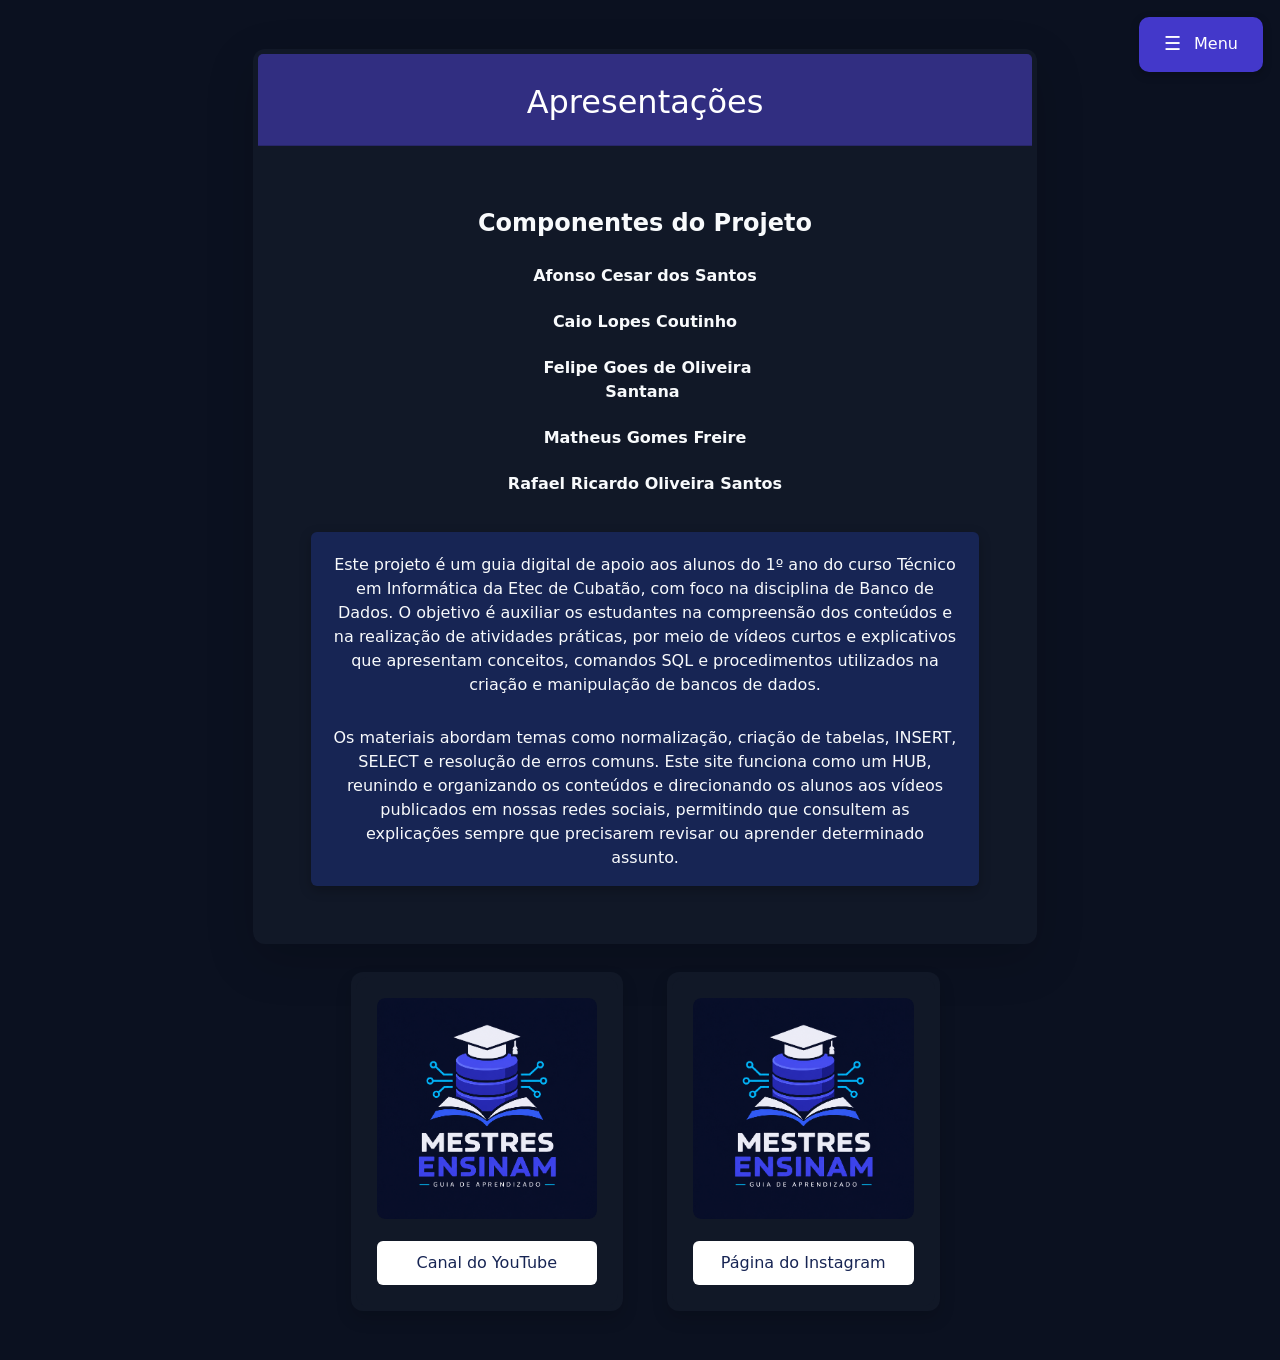
==== commit 98180800: "a" ====
--- a/index.html
+++ b/index.html
@@ -7,7 +7,7 @@
 
     <title>Site do Guia de Aprendizado</title>
 
-    <link rel="icon" href="imagens/logo.svg">
+    <link rel="icon" href="imagens/logosite.png">
 
     <link href="css/bootstrap.min.css" rel="stylesheet">
     <link href="https://cdn.jsdelivr.net/npm/bootstrap@5.3.0/dist/css/bootstrap.min.css" rel="stylesheet">
@@ -319,16 +319,22 @@
 
             place-items: center;
 
+            overflow: hidden;
+
             border-radius: 8px;
 
-            background-color: var(--branco);
+            background-color: transparent;
         }
 
 
         .home-shortcut-image img {
+            margin: 0 !important;
+
             max-width: 100%;
 
             max-height: 100%;
+
+            border-radius: 8px;
 
             object-fit: contain;
         }
@@ -854,7 +860,7 @@
                         <div class="home-shortcut-image">
 
                             <img
-                                src="imagens/TCC/logo/logo.jpg"
+                                src="imagens/logo.png"
 
                                 alt="Logo Mestres Ensinam"
 
@@ -906,7 +912,7 @@
                         <div class="home-shortcut-image">
 
                             <img
-                                src="imagens/TCC/logo/logo.jpg"
+                                src="imagens/logo.png"
 
                                 alt="Logo Mestres Ensinam"
 
--- a/css/theme.css
+++ b/css/theme.css
@@ -13,6 +13,18 @@
 body {
     background-color: var(--fundo-principal) !important;
     color: var(--texto-principal);
+}
+
+* {
+    scrollbar-width: none;
+}
+
+*::-webkit-scrollbar {
+    display: none;
+}
+
+main img {
+    border-radius: 8px;
 }
 
 #MenuLateral {
@@ -31,19 +43,11 @@
 }
 
 #MenuLateral .menu-box {
-    background-color: var(--azul-escuro) !important;
+    background: var(--azul-escuro) !important;
     margin: 5px !important;
     padding: 20px !important;
     border-radius: 12px !important;
     box-shadow: 0 4px 12px rgba(0, 0, 0, 0.3);
-}
-
-body.gatilhos #MenuLateral .menu-box {
-    scrollbar-width: none;
-}
-
-body.gatilhos #MenuLateral .menu-box::-webkit-scrollbar {
-    display: none;
 }
 
 body.gatilhos #MenuLateral .menu-label {
@@ -101,7 +105,7 @@
 }
 
 .offcanvas {
-    background-color: var(--fundo-secundario) !important;
+    background: var(--fundo-secundario) !important;
     color: var(--texto-principal);
 }
 
@@ -110,6 +114,10 @@
 .bg-success {
     background-color: var(--indigo-escuro) !important;
     color: var(--branco) !important;
+}
+
+#MenuLateral .offcanvas-header {
+    background: var(--indigo-escuro) !important;
 }
 
 .btn-close {
